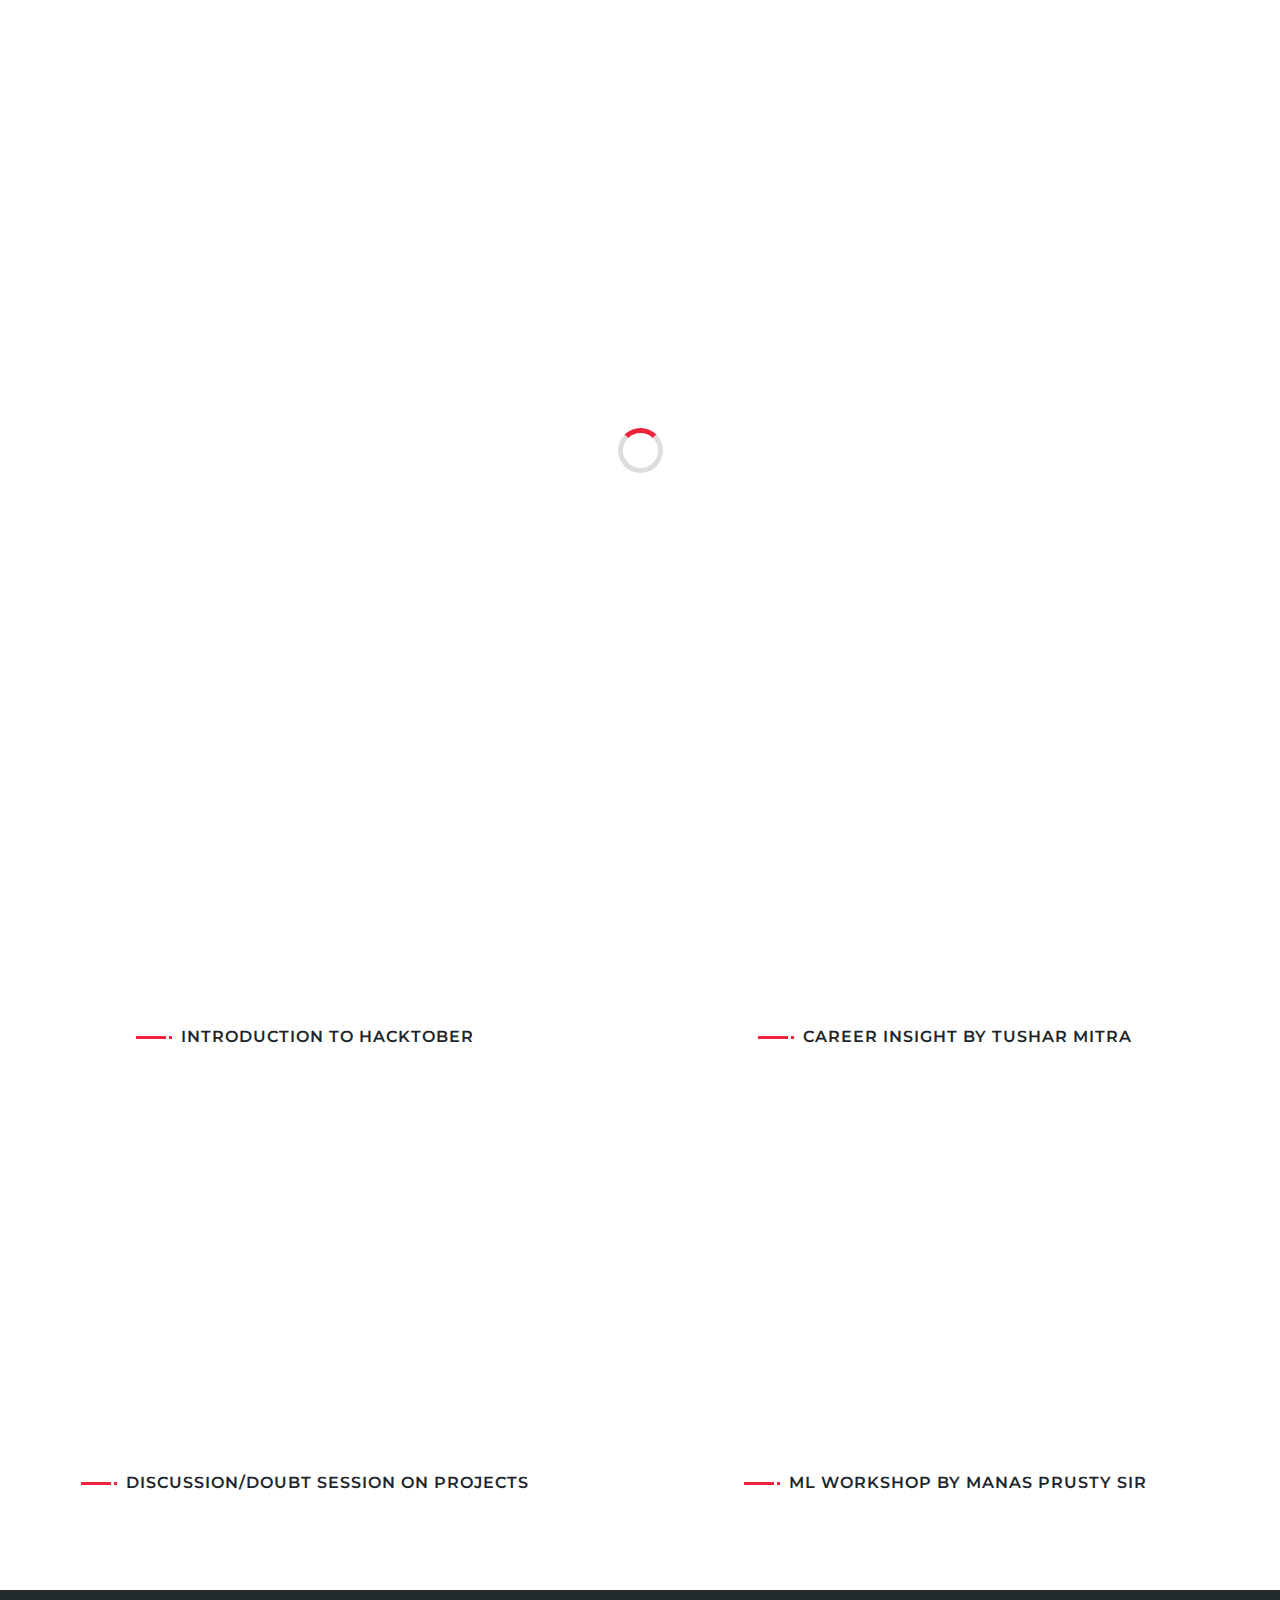
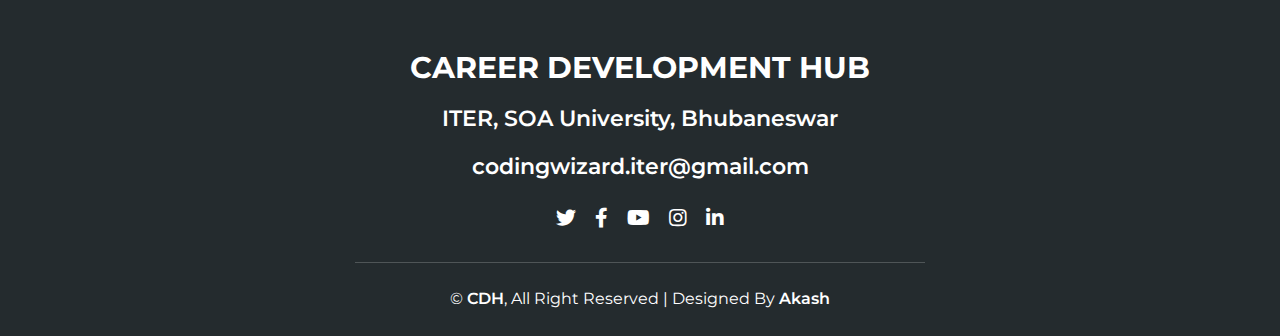
==== eventsCDH.html @ 914285ce "events menu fixed" ====
<!DOCTYPE html>
<html lang="en">
    <head>
        <meta charset="utf-8">
        <title> CWC - Wizards of Coding Mansion </title>
        <meta content="width=device-width, initial-scale=1.0" name="viewport">
        
        <!-- Favicon -->
        <link href="./cwc_logo.png" rel="icon">

        <!-- Google Font -->
        <link href="https://fonts.googleapis.com/css2?family=Montserrat:wght@300;400;500;600;700&display=swap" rel="stylesheet">
        <!-- CSS Libraries -->
        <link href="https://stackpath.bootstrapcdn.com/bootstrap/4.4.1/css/bootstrap.min.css" rel="stylesheet">
        <link href="https://cdnjs.cloudflare.com/ajax/libs/font-awesome/5.10.0/css/all.min.css" rel="stylesheet">
        <link href="lib/animate/animate.min.css" rel="stylesheet">
        <link href="lib/owlcarousel/assets/owl.carousel.min.css" rel="stylesheet">
        <link href="lib/lightbox/css/lightbox.min.css" rel="stylesheet">

        <!-- Template Stylesheet -->
        <link href="css/style.css" rel="stylesheet">
        <style>
            body {
            }
            .navbar {
              display: none;
              color: black;
            }
            a {
              text-decoration: black;
              color: black;
              font-weight: 600;
            }
      
            @media (max-width: 992px) {
              .comp {
                display: none;
              }
              .navbar {
                display: block;
              }
              .navbar .ml-auto .nav-item {
                color: var(--secondary-color);
              }
              .hero {
                z-index: -1;
                /* top: -120px; */
                position: relative;
                width: 100%;
                margin-bottom: 30px;
                padding: 189px 0 0 0;
                overflow: hidden;
                background: linear-gradient(
                    rgb(0, 0, 0, 0.9),
                    rgb(158, 158, 158, 0.6)
                  ),
                  url(../img/navbg.jpg);
                background-position: center;
                background-repeat: no-repeat;
                background-size: cover;
              }
              .navbar .container-fluid {
                border-radius: 0;
                margin-left: -14px;
                background-color: var(--primary-color);
                color: var(--primary-color);
                border-top-right-radius: 0px;
              }
            }
            /* } */
      
            .navbar-light .navbar-nav .nav-link:hover {
              color: red;
            }
      
            /* new desktop navbar */
      
            header {
              display: flex;
              justify-content: space-between;
              /* background-color: aquamarine; */
              align-items: center;
            }
            header .logo {
              display: flex;
              width: 100px;
              padding: 10px;
            }
            nav{
                background-color: #CAD5E2;
            }
            nav ul li {
              display: inline-block;
              align-content: center;
            }
            .club_logo {
              width: 150px;
              margin-left: 10px;
            }
            nav ul li a {
              margin-right: 10px;
              font-size: 18px;
            }
          </style>
    </head>

    <div class="navbar navbar-expand-lg bg-light navbar-light">
        <div class="container-fluid nav-sticky">
          <a href="index.html" class="navbar-brand"
            ><img src="logo.png" alt="" srcset="" />
          </a>
          <button
            type="button"
            class="navbar-toggler"
            data-toggle="collapse"
            data-target="#navbarCollapse"
          >
            <span class="navbar-toggler-icon"></span>
          </button>
  
          <div
            class="collapse navbar-collapse justify-content-between"
            id="navbarCollapse"
          >
            <div class="navbar-nav ml-auto">
              <a href="index.html" class="nav-item nav-link">Home</a>
              <a href="index.html" class="nav-item nav-link">Fields</a>
              <a href="index.html" class="nav-item nav-link">Projects</a>
              <a
                href="https://codingwizarditer.github.io/Project-List/"
                target="_blank"
                class="nav-item nav-link"
                >Project Ideas</a
              >
              <a
                href="https://codingwizarditer.github.io/AGDOC/"
                target="_blank"
                class="nav-item nav-link"
                >AGDOC</a
              >
              <ul class="nav-item nav-link">
                <li style="list-style-type: none" class="dropdown">
                  <a href="javascript:void(0)" class="dropbtn">E-Learn</a>
                  <div class="dropdown-content">
                    <a
                      href="https://www.youtube.com/playlist?list=PLsyeobzWxl7oZ-fxDYkOToURHhMuWD1BK"
                      target="_blank"
                      >Java</a
                    >
                    <a
                      href="https://www.youtube.com/playlist?list=PLBlnK6fEyqRggZZgYpPMUxdY1CYkZtARR"
                      target="_blank"
                      >C</a
                    >
                    <a
                      href="https://www.youtube.com/playlist?list=PLu0W_9lII9agICnT8t4iYVSZ3eykIAOME"
                      target="_blank"
                      >Python</a
                    >
                    <a
                      href="https://www.youtube.com/watch?v=cQepf9fY6cE&list=PLS1QulWo1RIYmaxcEqw5JhK3b-6rgdWO_"
                      target="_blank"
                      >Shell Script</a
                    >
                    <a
                      href="https://www.youtube.com/watch?v=roDz8mMvbIg&list=PLknSwrodgQ72X4sKpzf5vT8kY80HKcUSe"
                      target="_blank"
                      >Android</a
                    >
                    <a
                      href="https://www.youtube.com/watch?v=tMZn54M8tGU&list=PLfP3JxW-T70Hh7j17_NLzjZ8CejSPx40V"
                      target="_blank"
                      >ML</a
                    >
                    <a
                      href="https://www.youtube.com/watch?v=PPLop4L2eGk&list=PLLssT5z_DsK-h9vYZkQkYNWcItqhlRJLN"
                      target="_blank"
                      >Advanced ML</a
                    >
                    <a
                      href="https://www.youtube.com/playlist?list=PLu0W_9lII9agiCUZYRsvtGTXdxkzPyItg"
                      target="_blank"
                      >Web Dev</a
                    >
                    <a href="sites_iframe.html" target="_blank">More..</a>
                  </div>
                </li>
              </ul>
              <ul class="nav-item nav-link">
                <li style="list-style-type: none" class="dropdown">
                  <a href="javascript:void(0)" class="dropbtn">Courses</a>
                  <div class="dropdown-content">
                    <a
                      href="https://cognitiveclass.ai/courses/python-for-data-science"
                      target="_blank"
                      >IBM's Python</a
                    >
                    <a
                      href="https://www.coursera.org/search?query=ml&page=1"
                      target="_blank"
                      >ML Coursera</a
                    >
                    <a
                      href="https://learning.tcsionhub.in/iDH/India/"
                      target="_blank"
                      >TCS ION</a
                    >
                    <a href="https://www.elementsofai.com/" target="_blank"
                      >Elements Of AI</a
                    >
                  </div>
                </li>
              </ul>
              <a href="eventsCDH.html" class="nav-item nav-link" target="_blank"
                >Events</a
              >
              <a href="#review" class="nav-item nav-link">Organisers</a>
              <a href="#contact" class="nav-item nav-link">Contact</a>
              <img src="./img/moon.png" alt="dark" id="icon" />
            </div>
          </div>
        </div>
      </div>
  
      <!-- mobile  -->
      <header class="comp">
        <div class="logo">
          <img class="club_logo" src="logo.png" alt="" srcset="" />
        </div>
        <nav>
          <ul>
            <li><a href="index.html">Home</a></li>
            <li><a href="index.html">Projects</a></li>
            <li><a href="index.html">Project Ideas</a></li>
            <li><a href="https://codingwizarditer.github.io/AGDOC/">AGDOC</a></li>
            <li><a href="#">Courses</a></li>
            <li><a href="#">Events</a></li>
            <li><a href="index.html">Organisers</a></li>
            <li><a href="index.html">Contact us</a></li>
          </ul>
        </nav>
      </header>
      <!-- Nav Bar End -->
    <!-- <div class="footer wow fadeIn" style="margin-top: -10px; border-radius:0px; height:100px; border-bottom-left-radius:20px; border-bottom-right-radius:20px;" data-wow-delay="0.3s">
        <div class="container-fluid">
            
        </div>
    </div> -->

    <div class="service" id="service">
        <div class="container">
            <div class="section-header text-center wow zoomIn" data-wow-delay="0.1s">
                <p>Events Organised By CWC</p>
            </div>
        </div>
    </div>     
    <div class="about wow fadeInUp" data-wow-delay="0.1s" id="about">
        <div class="container-fluid">
            <div class="row align-items-center">
                <div class="col-lg-6">
                    <div class="about-img">
                        <iframe width="560" height="315" src="https://www.youtube.com/embed/RZUyryr_H2A" title="YouTube video player" frameborder="0" allow="accelerometer; autoplay; clipboard-write; encrypted-media; gyroscope; picture-in-picture" allowfullscreen></iframe>
                        <div class="section-header text-center wow zoomIn" data-wow-delay="0.1s">
                            <p>Career Insight By Shubham Sonal</p>
                        </div>
                    </div>
                </div>
                <div class="col-lg-6">
                    <div class="about-img">
                        <iframe width="560" height="315" src="https://www.youtube.com/embed/Fd5gNON55kA" title="YouTube video player" frameborder="0" allow="accelerometer; autoplay; clipboard-write; encrypted-media; gyroscope; picture-in-picture" allowfullscreen></iframe>
                        <div class="section-header text-center wow zoomIn" data-wow-delay="0.1s">
                            <p>GearUp Project Presentation</p>
                        </div>
                    </div>
                </div>
                <div class="col-lg-6">
                    <div class="about-img">
                        <iframe width="560" height="315" src="https://www.youtube.com/embed/ZUBI4quq394" title="YouTube video player" frameborder="0" allow="accelerometer; autoplay; clipboard-write; encrypted-media; gyroscope; picture-in-picture" allowfullscreen></iframe>
                        <div class="section-header text-center wow zoomIn" data-wow-delay="0.1s">
                            <p>Introduction To Hacktober</p>
                        </div>
                    </div>
                </div>
                <div class="col-lg-6">
                    <div class="about-img">
                        <iframe width="560" height="315" src="https://www.youtube.com/embed/yVvOgzMtv7c" title="YouTube video player" frameborder="0" allow="accelerometer; autoplay; clipboard-write; encrypted-media; gyroscope; picture-in-picture" allowfullscreen></iframe>
                        <div class="section-header text-center wow zoomIn" data-wow-delay="0.1s">
                            <p>Career Insight By Tushar Mitra</p>
                        </div>
                    </div>
                </div>
                <div class="col-lg-6">
                    <div class="about-img">
                        <iframe width="560" height="315" src="https://www.youtube.com/embed/eDo8ruGYMng" title="YouTube video player" frameborder="0" allow="accelerometer; autoplay; clipboard-write; encrypted-media; gyroscope; picture-in-picture" allowfullscreen></iframe>
                        <div class="section-header text-center wow zoomIn" data-wow-delay="0.1s">
                            <p>Discussion/Doubt Session on Projects </p>
                        </div>
                    </div>
                </div>
                <div class="col-lg-6">
                    <div class="about-img">
                        <iframe width="560" height="315" src="https://www.youtube.com/embed/lGr_77ZqXks" title="YouTube video player" frameborder="0" allow="accelerometer; autoplay; clipboard-write; encrypted-media; gyroscope; picture-in-picture" allowfullscreen></iframe>
                        <div class="section-header text-center wow zoomIn" data-wow-delay="0.1s">
                            <p>ML WorkShop By Manas Prusty Sir</p>
                        </div>
                    </div>
                </div>
            </div>
        </div>
    </div>   
        
    <!-- Footer Start -->
    <div class="footer wow fadeIn" data-wow-delay="0.3s">
        <div class="container-fluid">
            <div class="container">
                <div class="footer-info">
                    <h2>CAREER DEVELOPMENT HUB</h2>
                    <h3>ITER, SOA University, Bhubaneswar</h3>
                    <div class="footer-menu">
                        <p>codingwizard.iter@gmail.com</p>
                    </div>
                    <div class="footer-social">
                        <a href="https://twitter.com/Coding_Wizard_" target="_blank"><i class="fab fa-twitter"></i></a>
                        <a href="https://www.facebook.com/Coding-Wizard-108139571018885" target="_blank"><i class="fab fa-facebook-f"></i></a>
                        <a href="https://www.youtube.com/channel/UCslmh8ws0zQPhMly4Itx_AQ" target="_blank"><i class="fab fa-youtube"></i></a>
                        <a href="https://www.instagram.com/iter.coding.wizards/" target="_blank"><i class="fab fa-instagram"></i></a>
                        <a href="https://www.linkedin.com/company/76318600/admin/" target="_blank"><i class="fab fa-linkedin-in"></i></a>
                    </div>
                </div>
            </div>
            <div class="container copyright">
                <p>&copy; <a href="#">CDH</a>, All Right Reserved | Designed By <a href="https://akashrajput25.github.io/akash_1">Akash</a></p>
            </div>
        </div>
    </div>
    <!-- Footer End -->
    
    
    <!-- Back to top button -->
    <a href="#" class="btn back-to-top"><i class="fa fa-chevron-up"></i></a>
    
    
    <!-- Pre Loader -->
    <div id="loader" class="show">
        <div class="loader"></div>
    </div>

    
    <!-- JavaScript Libraries -->
    <script src="https://code.jquery.com/jquery-3.4.1.min.js"></script>
    <script src="https://stackpath.bootstrapcdn.com/bootstrap/4.4.1/js/bootstrap.bundle.min.js"></script>
    <script src="lib/easing/easing.min.js"></script>
    <script src="lib/wow/wow.min.js"></script>
    <script src="lib/waypoints/waypoints.min.js"></script>
    <script src="lib/typed/typed.min.js"></script>
    <script src="lib/owlcarousel/owl.carousel.min.js"></script>
    <script src="lib/isotope/isotope.pkgd.min.js"></script>
    <script src="lib/lightbox/js/lightbox.min.js"></script>
    
    <!-- Contact Javascript File -->
    <script src="mail/jqBootstrapValidation.min.js"></script>
    <script src="mail/contact.js"></script>

    <!-- Template Javascript -->
    <script src="js/main.js"></script>
</body>
</html>
---- css/style.css ----
/*******************************/
/********* General CSS *********/
/*******************************/
:root {
  --primary-color: #cad5e2;
  --secondary-color: rgb(73, 73, 73);
}

.dark-theme {
  --primary-color: rgb(56, 56, 56);
  --secondary-color: rgb(226, 226, 224);
  transition: 0.8s;
}

body {
  /* backgr ound: var(--primary-color) url(../img/pattern.png) repeat; */
  font-family: "Montserrat", sans-serif;
}

::-webkit-scrollbar {
  width: 20px;
}

::-webkit-scrollbar-track {
  background-color: transparent;
}

::-webkit-scrollbar-thumb {
  background-color: #d6dee1;
  border-radius: 20px;
  border: 6px solid transparent;
  background-clip: content-box;
}

::-webkit-scrollbar-thumb:hover {
  background-color: #a8bbbf;
}
h1,
h2,
h3,
h5,
h6 {
  color: var(--secondary-color);
}

a {
  color: var(--primary-color);
  transition: 0.3s;
}

a:hover,
a:active,
a:focus {
  color: #5a20cb;
  outline: none;
  text-decoration: none;
}

.btn:focus,
.form-control:focus {
  box-shadow: none;
}

.container-fluid {
  max-width: 1366px;
}
.navbar .container-fluid {
  background-color: #555;
  border-radius: 80px;
  border-top-right-radius: 80px;
}

.container-fluid img {
  border-radius: 50px;
}

.btn {
  padding: 12px 25px;
  font-size: 14px;
  font-weight: 600;
  letter-spacing: 1px;
  color: #f1f1f1;
  background: #5a20cb;
  border: 2px solid transparent;
  border-radius: 0;
  box-shadow: inset 0 0 0 50px #5a20cb;
  transition: ease-out 0.3s;
  -webkit-transition: ease-out 0.3s;
  -moz-transition: ease-out 0.3s;
}

.btn:hover {
  color: #ef233c;
  background: transparent;
  box-shadow: inset 0 0 0 0 #ef233c;
  border-color: #ef233c;
}

#loader {
  position: fixed;
  top: 0;
  right: 0;
  bottom: 0;
  left: 0;
  display: flex;
  align-items: center;
  justify-content: center;
  background: #ffffff;
  opacity: 0;
  visibility: hidden;
  -webkit-transition: opacity 0.3s ease-out, visibility 0s linear 0.3s;
  -o-transition: opacity 0.3s ease-out, visibility 0s linear 0.3s;
  transition: opacity 0.3s ease-out, visibility 0s linear 0.3s;
  z-index: 999;
}

#loader.show {
  -webkit-transition: opacity 0.6s ease-out, visibility 0s linear 0s;
  -o-transition: opacity 0.6s ease-out, visibility 0s linear 0s;
  transition: opacity 0.6s ease-out, visibility 0s linear 0s;
  visibility: visible;
  opacity: 1;
}

#loader .loader {
  position: relative;
  width: 45px;
  height: 45px;
  border: 5px solid #dddddd;
  border-top: 5px solid #ef233c;
  border-radius: 50%;
  -webkit-animation: spin 2s linear infinite;
  animation: spin 2s linear infinite;
}

@-webkit-keyframes spin {
  0% {
    -webkit-transform: rotate(0deg);
  }
  100% {
    -webkit-transform: rotate(360deg);
  }
}

@keyframes spin {
  0% {
    transform: rotate(0deg);
  }
  100% {
    transform: rotate(360deg);
  }
}

.back-to-top {
  position: fixed;
  display: none;
  width: 44px;
  height: 44px;
  padding: 8px 0;
  text-align: center;
  line-height: 1;
  font-size: 22px;
  right: 15px;
  bottom: 15px;
  z-index: 9;
}

.back-to-top i {
  color: #ffffff;
}

.back-to-top:hover i {
  color: #414141;
}

.gearup iframe {
  width: 100%;
  height: 300px;
}

/**********************************/
/*********** Nav Bar CSS **********/
/**********************************/
.navbar {
  position: relative;
  transition: 0.5s;
  z-index: 999;
}

#icon {
  width: 30px;
  height: 30px;
  margin-top: 10px;
  margin-left: 10px;
  cursor: pointer;
  background: var(--secondary-color);
}

.navbar-nav ul {
  list-style-type: none;
  margin: 0;
  padding: 0;
}

.navbar-nav li {
  position: relative;
  text-shadow: none;
}

.navbar-nav li a,
.navbar-nav .dropbtn {
  color: rgb(255, 254, 254);
  text-align: center;
  padding: 10px 16px;
  text-decoration: none;
}

.navbar-nav li a:hover {
  color: rgb(0, 110, 255);
}

.navbar-nav li.dropdown {
  display: inline-block;
  border-radius: 10px;
}

.navbar-nav .dropdown-content {
  display: none;
  position: absolute;
  background-color: #969696;
  min-width: 20px;
  border-radius: 10px;
  box-shadow: 0px 8px 16px 0px rgba(0, 0, 0, 0.2);
  z-index: 1;
}

.navbar-nav .dropdown-content a {
  color: black;
  padding: 12px 16px;
  text-decoration: none;
  display: block;
  text-align: left;
}

.navbar-nav .dropdown-content a:hover {
  color: #f1f1f1;
  border-radius: 10px;
}

.navbar-nav .dropdown:hover .dropdown-content {
  display: block;
}

.navbar .nav-sticky {
  position: fixed;
  top: 0;
  width: 100%;
  box-shadow: 0 2px 5px rgba(0, 0, 0, 0.3);
}

.navbar .navbar-brand {
  margin: 0;
  font-size: 45px;
  line-height: 0px;
  font-weight: 700;
  letter-spacing: 2px;
  transition: 0.5s;
}

.navbar .navbar-brand img {
  max-width: 100%;
  max-height: 80px;
}

.navbar .dropdown-menu {
  margin-top: 0;
  border: 0;
  border-radius: 0;
  background: #000000;
}

@media (max-width: 992px) {
  .navbar {
    background: transparent !important;
    color: var(--secondary-color);
  }
  .navbar a,
  .navbar li {
    text-shadow: 1px 1px rgb(255, 253, 253);
  }
  .navbar .container-fluid {
    border-radius: 10px;
    margin-left: -15px;
    background-color: var(--primary-color);
    color: var(--primary-color);
    border-top-right-radius: 0px;
  }

  .navbar .container-fluid img {
    width: 60px;
  }

  .navbar-nav li a,
  .navbar-nav .dropbtn {
    color: var(--secondary-color);
    text-decoration: none;
    margin-left: -10px;
    line-height: 30px;
  }
  iframe {
    height: 160px;
    width: 260px;
    margin-left: 15%;
  }
}
@media (min-width: 992px) {
  .navbar {
    position: absolute;
    background: transparent !important;
    width: 100%;
    padding: 10px 60px;
    border-bottom: 1px dashed rgba(256, 256, 256, 0.2);
    z-index: 9;
  }

  .navbar.nav-sticky {
    padding: 10px 60px;
    background: #000000 !important;
  }

  .navbar .navbar-brand {
    color: #ffffff;
  }

  .navbar.nav-sticky .navbar-brand {
    color: #086bff;
  }

  .navbar-light .navbar-nav .nav-link,
  .navbar-light .navbar-nav .nav-link:focus {
    padding: 10px 10px 8px 10px;
    color: #ffffff;
    font-size: 22px;
    font-weight: 800;
  }

  .navbar-light.nav-sticky .navbar-nav .nav-link,
  .navbar-light.nav-sticky .navbar-nav .nav-link:focus {
    color: #959596;
  }

  .navbar-light .navbar-nav .nav-link:hover,
  .navbar-light .navbar-nav .nav-link.active {
    color: #03cce6;
    text-shadow: #000000 2px 2px 2px;
  }

  .navbar-light.nav-sticky .navbar-nav .nav-link:hover,
  .navbar-light.nav-sticky .navbar-nav .nav-link.active {
    color: #ef233c;
  }
}

@media (max-width: 991.98px) {
  .navbar {
    padding: 15px;
  }

  .navbar-toggler {
    padding: 5px 5px;
    margin-right: 5px;
    background: gray;
  }

  .navbar .navbar-brand {
    color: #ef233c;
  }

  .navbar .navbar-nav {
    margin-top: 15px;
  }

  .navbar a.nav-link {
    padding: 5px;
  }

  .navbar .dropdown-menu {
    box-shadow: none;
  }
}

/*******************************/
/********** Hero CSS ***********/
/*******************************/
.hero {
  z-index: -1;
  top: -120px;
  position: relative;
  width: 100%;
  margin-bottom: 45px;
  padding: 189px 0 0 0;
  overflow: hidden;
  /* background: linear-gradient(rgb(0, 0, 0, 0.9), rgb(158, 158, 158, 0.6)), */
    /* url(../img/navbg.jpg); */
  background-position: center;
  background-repeat: no-repeat;
  background-size: cover;
}
.hero .container-fluid {
  padding: 0;
}

.hero .hero-image {
  position: relative;
  text-align: right;
  padding-right: 75px;
}

.hero .hero-image img {
  max-width: 80%;
  max-height: 80%;
}

.hero .hero-content {
  position: relative;
  padding: 10px 0px;
  display: flex;
  align-items: flex-start;
  justify-content: center;
  flex-direction: column;
}

.hero .hero-text h1 {
  /* color: #ffffff; */
  font-size: 45px;
  font-weight: 800;
  letter-spacing: 3px;
  margin-bottom: 15px;
}

.hero .hero-text h2 {
  display: inline-block;
  margin: 0;
  height: 35px;
  /* color: rgb(248, 245, 245); */
  font-size: 40px;
  font-weight: 600;
}

.hero .hero-text .typed-text {
  display: none;
}

.hero .hero-text .typed-cursor {
  font-size: 35px;
  font-weight: 300;
  color: #ffffff;
}

@media (max-width: 991.98px) {
  .hero {
    padding-top: 60px;
  }

  .hero .hero-content {
    padding: 0 15px;
  }

  .hero .hero-text p {
    font-size: 20px;
  }

  .hero .hero-text h1 {
    font-size: 45px;
  }

  .hero .hero-text h2 {
    font-size: 25px;
    height: 25px;
  }

  .hero .hero-btn .btn {
    padding: 12px 30px;
    letter-spacing: 1px;
  }
}

@media (max-width: 767.98px) {
  .hero {
    padding-top: 60px;
    padding-bottom: 60px;
  }

  .hero,
  .hero .hero-text,
  .hero .hero-btn {
    width: 100%;
    text-align: center;
  }

  .hero .hero-text p {
    font-size: 18px;
  }

  .hero .hero-text h1 {
    font-size: 35px;
  }

  .hero .hero-text h2 {
    font-size: 22px;
    height: 22px;
  }

  .hero .hero-btn .btn {
    padding: 10px 15px;
    letter-spacing: 1px;
  }
}

@media (max-width: 575.98px) {
  .hero .hero-text p {
    font-size: 16px;
  }

  .hero .hero-text h1 {
    font-size: 30px;
  }

  .hero .hero-text h2 {
    font-size: 18px;
    height: 18px;
  }

  .hero .hero-btn .btn {
    padding: 8px 10px;
    letter-spacing: 0;
  }
}

/*******************************/
/******* Section Header ********/
/*******************************/
.section-header {
  position: relative;
  padding-top: 30px;
  margin-bottom: 45px;
}

.section-header p {
  display: inline-block;
  margin: 0 30px;
  margin-bottom: 10px;
  padding-left: 15px;
  position: relative;
  font-size: 16px;
  font-weight: 600;
  letter-spacing: 1px;
  text-transform: uppercase;
  background: #ffffff;
}

.section-header p::before {
  position: absolute;
  content: "";
  height: 3px;
  top: 11px;
  right: 0;
  left: -30px;
  background: #ef233c;
  z-index: -1;
}

.section-header p::after {
  position: absolute;
  content: "";
  width: 3px;
  height: 3px;
  top: 11px;
  left: 3px;
  background: #ef233c;
  z-index: 1;
}

.section-header h2 {
  margin: 0;
  position: relative;
  font-size: 45px;
  font-weight: 700;
}

@media (max-width: 767.98px) {
  .section-header h2 {
    font-size: 30px;
  }
}

/*******************************/
/********** About CSS **********/
/*******************************/
.about {
  padding-top: 40px;
  position: relative;
  width: 100%;
  margin: -45px 0 45px 0;
}

.about a {
    border-radius: 3px;
}

.about .col-lg-6 {
  padding: 0;
}

.about .section-header {
  margin-bottom: 30px;
}

.about .about-img {
  padding: 10px;
  padding-top: 20px;
  position: relative;
  height: 100%;
}

.about .about-img img {
  position: relative;
  width: 100%;
  height: 100%;
  object-fit: cover;
}

.about .about-content {
  padding: 0 60px;
}

.about .about-text p {
  font-size: 18px;
  font-family: "Segoe UI", Tahoma, Geneva, Verdana, sans-serif;
  font-weight: 800px;
}

.about .skills {
  margin-bottom: 30px;
}

.about .skill-name {
  margin-top: 15px;
}

.about .skill-name p {
  display: inline-block;
  margin-bottom: 5px;
  font-size: 16px;
  font-weight: 400;
}

.about .skill-name p:last-child {
  float: right;
}

.about .progress {
  height: 10px;
  border-radius: 10px;
  background: #dddddd;
}

.about .progress .progress-bar {
  width: 0px;
  background: #ef233c;
  border-radius: 10px;
  transition: 2s;
}
.about .about-text p {
  color: var(--secondary-color);
  font-weight: 600;
}
.about .about-text a.btn {
  margin-top: 15px;
}

@media (max-width: 991.98px) {
  .about .about-content {
    padding: 45px 15px 0 15px;
  }
}

/*******************************/
/******* Experience CSS ********/
/*******************************/
.experience {
  position: relative;
  padding: 45px 0 15px 0;
  color: #080406;
}

.timeline h2 a {
  color: #000000;
}
.timeline h2 :hover {
  color: red;
}

.experience .timeline {
  position: relative;
  width: 100%;
}

.experience .timeline .timeline-text {
  border-radius: 20px;
}

.experience .timeline .timeline-text:hover {
  transform: scale(1.1);
  transition: 0.5s;
  font-size: 22px;
}

.experience .timeline::after {
  content: "";
  position: absolute;
  width: 2px;
  background: #ef233c;
  top: 0;
  bottom: 0;
  left: 50%;
  margin-left: -1px;
}

.experience .timeline .timeline-item {
  position: relative;
  background: inherit;
  width: 50%;
  margin-bottom: 30px;
}

.experience .timeline .timeline-item.left {
  left: 0;
  padding-right: 30px;
}

.experience .timeline .timeline-item.right {
  left: 50%;
  padding-left: 30px;
}

.experience .timeline .timeline-item::after {
  content: "";
  position: absolute;
  width: 16px;
  height: 16px;
  top: 48px;
  right: -8px;
  background: #ffffff;
  border: 2px solid #ef233c;
  border-radius: 16px;
  z-index: 1;
}

.experience .timeline .timeline-item.right::after {
  left: -8px;
}

.experience .timeline .timeline-item::before {
  content: "";
  position: absolute;
  width: 0;
  height: 0;
  top: 46px;
  right: 10px;
  z-index: 1;
  border: 10px solid;
  border-color: transparent transparent transparent #dddddd;
}

.experience .timeline .timeline-item.right::before {
  left: 10px;
  border-color: transparent #dddddd transparent transparent;
}

.experience .timeline .timeline-date {
  position: absolute;
  width: 100%;
  top: 44px;
  font-size: 16px;
  font-weight: 600;
  color: #ef233c;
  text-transform: uppercase;
  letter-spacing: 1px;
  z-index: 1;
}

.experience .timeline .timeline-item.left .timeline-date {
  text-align: left;
  left: calc(100% + 55px);
}

.experience .timeline .timeline-item.right .timeline-date {
  text-align: right;
  right: calc(100% + 55px);
}

.experience .timeline .timeline-text {
  padding: 30px;
  background: #ffffff;
  position: relative;
  border-right: 5px solid #dddddd;
  box-shadow: 0 0 60px rgba(0, 0, 0, 0.08);
}

.experience .timeline .timeline-item.right .timeline-text {
  border-right: none;
  border-left: 5px solid #dddddd;
}

.experience .timeline .timeline-text h2 {
  margin: 0 0 5px 0;
  font-size: 22px;
  font-weight: 600;
}

.experience .timeline .timeline-text h4 {
  margin: 0 0 10px 0;
  font-size: 16px;
  font-style: italic;
  font-weight: 400;
}

.experience .timeline .timeline-text p {
  margin: 0;
  font-size: 16px;
}

@media (max-width: 767.98px) {
  .experience .timeline::after {
    left: 8px;
  }

  .experience .timeline .timeline-item {
    width: 100%;
    padding-left: 38px;
  }

  .experience .timeline .timeline-item.left {
    padding-right: 0;
  }

  .experience .timeline .timeline-item.right {
    left: 0%;
    padding-left: 38px;
  }

  .experience .timeline .timeline-item.left::after,
  .experience .timeline .timeline-item.right::after {
    left: 0;
  }

  .experience .timeline .timeline-item.left::before,
  .experience .timeline .timeline-item.right::before {
    left: 18px;
    border-color: transparent #dddddd transparent transparent;
  }

  .experience .timeline .timeline-item.left .timeline-date,
  .experience .timeline .timeline-item.right .timeline-date {
    position: relative;
    top: 0;
    right: auto;
    left: 0;
    text-align: left;
    margin-bottom: 10px;
  }

  .experience .timeline .timeline-item.left .timeline-text,
  .experience .timeline .timeline-item.right .timeline-text {
    border-right: none;
    border-left: 5px solid #dddddd;
  }
}

/*******************************/
/********* Service CSS *********/
/*******************************/
.service {
  position: relative;
  width: 100%;
  padding: 45px 0 15px 0;
}

.service .service-item {
  position: relative;
  margin-bottom: 30px;
  display: flex;
  align-items: center;
  /* box-shadow: inset 0 0 0 0 transparent; */
  /* transition: ease-in -3.5s; */
  transition: ease-in;
}
.service .service-item:hover {
  box-shadow: inset 800px 0 0 0 #5A20CB;
  /* border-top-left-radius: 30px; */
  border-radius: 26px;
 color:  var(--primary-color);
  /* border-bottom-right-radius: 30px; */
}

.service .service-icon {
  position: relative;
  width: 150px;
  /* border-top-left-radius: 30px; */
  border-radius: 26px;
  min-height: 150px;
  display: flex;
  align-items: center;
  justify-content: center;
  /* border: 1px solid #ef233c; */
  background: #ffffff;
}

.service .service-icon i {
  position: relative;
  font-size: 60px;
  /* color: #ef233c; */
  transition: 0.3s;
}

.service .service-item:hover i {
  font-size: 75px;
}

.service .service-text {
  position: relative;
  color: var(--secondary-color);
  width: calc(100% - 120px);
  padding: 0 30px;
  font-weight: 700;
}

.service .service-text h3 {
  margin-bottom: 10px;
  font-size: 20px;
  color: rgb(76, 67, 67);
  text-shadow: 1.5px 1.5px 1.5px rgb(20, 20, 20);
  font-weight: 600;
  transition: 1s;
}

.service .service-text p {
  margin: 0;
  font-size: 16px;
  transition: 1s;
}

.service .service-item:hover .service-text h3,
.service .service-item:hover .service-text p {
  color:whitesmoke
}

@media (max-width: 575.98px) {
  .service .service-text h3 {
    font-size: 16px;
    margin-bottom: 5px;
  }

  .service .service-text p {
    font-size: 14px;
  }
}

/*******************************/
/******** Portfolio CSS ********/
/*******************************/
.portfolio {
  position: relative;
  padding: 45px 0 15px 0;
}

.portfolio #portfolio-filter {
  padding: 0;
  margin: -15px 0 25px 0;
  list-style: none;
  font-size: 0;
  text-align: center;
}

.portfolio #portfolio-filter li {
  cursor: pointer;
  display: inline-block;
  margin: 5px;
  padding: 6px 12px;
  font-size: 14px;
  font-weight: 600;
  color: #d42d2d;
  background: #ef233c;
  border: 2px solid transparent;
  border-radius: 0;
  box-shadow: inset 0 0 0 50px #ef233c;
  transition: ease-out 0.3s;
  -webkit-transition: ease-out 0.3s;
  -moz-transition: ease-out 0.3s;
}

.portfolio #portfolio-filter li:hover,
.portfolio #portfolio-filter li.filter-active {
  color: var(--secondary-color);
  background: transparent;
  box-shadow: inset 0 0 0 0 #ef233c;
  border-color: #ef233c;
}

.portfolio #portfolio-filter li:hover {
  background: #eb0101;
}

.portfolio .portfolio-item {
  position: relative;
}

.portfolio .portfolio-wrap {
  position: relative;
  width: 100%;
}

.portfolio .portfolio-img {
  position: relative;
  overflow: hidden;
  border-radius: 30px;
}

.portfolio .portfolio-img img {
  position: relative;
  width: 90%;
  height: 90%;
  object-fit: cover;
  transform: scale(1.1);
  transition: 0.5s;
}

.portfolio .portfolio-item:hover {
  transform: scale(1.1);
  transition: 0.9s;
}

.portfolio .portfolio-text {
  position: relative;
  height: 60px;
  border-radius: 20px;
  width: calc(100% - 30px);
  margin: -30px 15px 30px 15px;
  display: flex;
  align-items: center;
  background: var(--primary-color);
  box-shadow: 0 0 15px rgba(0, 0, 0, 0.12);
}

.portfolio .portfolio-text h3 {
  width: calc(100% - 70px);
  font-size: 18px;
  font-weight: 600;
  margin: 0 0 0 15px;
  white-space: nowrap;
  overflow: hidden;
}

.portfolio .portfolio-text a.btn {
  width: 40px;
  height: 40px;
  border-radius: 20px;
  box-shadow: 1px 2px 1px 1px rgb(80, 79, 79);
  padding: 0 0 2px 1px;
  display: flex;
  align-items: center;
  justify-content: center;
  font-size: 45px;
  font-weight: 100;
}

.portfolio .portfolio-item:hover a.btn {
  color: #ef233c;
  background: transparent;
  box-shadow: inset 0 0 0 0 #ef233c;
  border-color: #ef233c;
}

@media (max-width: 575.98px) {
  .team .team-text {
    padding: 0 15px;
  }

  .team .team-text h2 {
    font-size: 16px;
    margin-bottom: 0;
  }

  .team .team-text h4 {
    margin-bottom: 5px;
  }

  .team .team-text p {
    font-size: 14px;
    line-height: 18px;
    margin-bottom: 10px;
  }
}

/*******************************/
/******* Testimonial CSS *******/
/*******************************/
.testimonial {
  position: relative;
  margin: 45px 0;
  padding: 90px 0;
  /* border-radius: 20px; */
  background: #242b2e;
}

.testimonial .container {
  max-width: 900px;
}

.testimonial .testimonial-icon {
  margin-bottom: 45px;
  text-align: center;
}

.testimonial .testimonial-icon i {
  font-size: 60px;
  color: rgba(256, 256, 256, 0.5);
}
.testimonial-icon h2 {
  color: #1e1f20;
}

.testimonial .testimonial-item {
  position: relative;
  margin: 0 15px;
  text-align: center;
}

.testimonial .testimonial-img {
  position: relative;
  margin-bottom: 15px;
  z-index: 1;
}

.testimonial .testimonial-item img {
  margin: 0 auto;
  width: 120px;
  padding: 10px;
  border: 3px solid #ffffff;
  border-radius: 100px;
}

.testimonial .testimonial-text {
  position: relative;
  margin-top: -70px;
  padding: 65px 35px 30px 35px;
  text-align: center;
  background: #868686;
  border-radius: 500px;
}

.testimonial .testimonial-item p {
  font-size: 18px;
  font-style: italic;
}

.testimonial .testimonial-text h3 {
  color: rgb(233, 231, 231);
  text-shadow: 2px 2px rgb(0, 0, 0);
  font-size: 18px;
  font-weight: 600;
  margin-bottom: 10px;
}

.testimonial .testimonial-text h4 {
  color: #b60c0c;
  font-weight: 800;
  text-shadow: 0.5px 0.5px 1px #fcfbfb;
  font-size: 14px;
  margin-bottom: 0;
}

.testimonial .owl-dots {
  margin-top: 15px;
  text-align: center;
}

.testimonial .owl-dot {
  display: inline-block;
  margin: 0 5px;
  width: 12px;
  height: 12px;
  border-radius: 50%;
  background: rgba(256, 256, 256, 0.5);
}

.testimonial .owl-dot.active {
  background: #ffffff;
}

/*******************************/
/********* E-Learning *********/
/*******************************/

.E-Learning {
  margin-left: 30%;
  font-size: 30px;
  font-weight: 600;
  list-style: none;
}

.E-Learning .topic {
  font-weight: 900;
  color: rgb(205, 86, 50);
}

.E-Learning a {
  color: rgb(75, 71, 70);
}

.E-Learning a:hover {
  color: rgb(214, 6, 6);
}

@media (max-width: 767.98px) {
  .E-Learning {
    margin-left: 10%;
    font-size: 20px;
  }
}

/*******************************/
/********* Contact CSS *********/
/*******************************/
.contact {
  position: relative;
  width: 100%;
  border-radius: 20px;
  margin: 45px 0;
  background: #242b2e;
}

/* .contact .container-fluid {
    background: url(../img/soa_logo.png) left center no-repeat;
    
} */
.contact .contact-form {
  position: relative;
  border-radius: 20px;
  padding: 90px 0 90px 45px;
  background: #555;
}

.contact .contact-form input {
  color: #ffffff;
  padding: 15px 0;
  background: none;
  border-radius: 0;
  border: none;
  border-bottom: 1px solid rgba(256, 256, 256, 0.5);
}

.contact .contact-form textarea {
  color: #ffffff;
  height: 90px;
  padding: 15px 0;
  background: none;
  border-radius: 0;
  border: none;
  border-bottom: 1px solid rgba(256, 256, 256, 0.5);
}

.contact .contact-form .form-control::placeholder {
  color: #ffffff;
  opacity: 1;
}

.contact .contact-form .form-control:-ms-input-placeholder,
.contact .contact-form .form-control::-ms-input-placeholder {
  color: #ffffff;
}

.contact .contact-form .btn {
  margin-top: 35px;
  border-radius: 20px;
  color: #ef233c;
  background: #ffffff;
  box-shadow: inset 0 0 0 50px #ffffff;
}

.contact .contact-form .btn:hover {
  color: #ffffff;
  background: transparent;
  box-shadow: inset 0 0 0 0 #ffffff;
  border-color: #ffffff;
}

.contact .help-block ul {
  margin: 0;
  padding: 0;
  list-style-type: none;
  font-size: 14px;
  font-style: italic;
  color: #ffffff;
}

@media (max-width: 767.98px) {
  .contact .container-fluid {
    background: none;
  }

  .contact .contact-form {
    padding: 90px 0;
  }
}

/*******************************/
/********* Footer CSS **********/
/*******************************/
.footer {
  position: relative;
  /* border-top-right-radius: 20px;
  border-top-left-radius: 20px; */
  margin-top: 45px;
  background: #242b2e;
}

.footer .container-fluid {
  padding: 60px 0 0 0;
}

.footer .footer-info {
  position: relative;
  width: 100%;
  text-align: center;
}

.footer .footer-info h2 {
  margin-bottom: 20px;
  font-size: 30px;
  font-weight: 700;
  color: #ffffff;
}

.footer .footer-info h3 {
  margin-bottom: 25px;
  font-size: 22px;
  font-weight: 600;
  color: #ffffff;
}

.footer .footer-menu {
  width: 100%;
  display: flex;
  justify-content: center;
}

.footer .footer-menu p {
  color: #ffffff;
  font-size: 22px;
  font-weight: 600;
  line-height: 20px;
  padding: 0 15px;
  border-right: 1px solid #ffffff;
}

.footer .footer-menu p:last-child {
  border: none;
}

.footer .footer-social {
  position: relative;
  margin-top: 15px;
}

.footer .footer-social a {
  display: inline-block;
}

.footer .footer-social a i {
  margin-right: 15px;
  font-size: 20px;
  color: #ffffff;
  transition: 0.3s;
}

.footer .footer-social a:last-child i {
  margin: 0;
}

.footer .footer-social a:hover i {
  color: #979494;
}

.footer .copyright {
  position: relative;
  text-align: center;
  margin-top: 30px;
  padding-top: 25px;
  padding-bottom: 25px;
}

.footer .copyright::before {
  position: absolute;
  content: "";
  width: 50%;
  height: 1px;
  top: 0;
  left: 25%;
  background: rgba(256, 256, 256, 0.2);
}

.footer .copyright p {
  margin: 0;
  color: #ffffff;
}

.footer .copyright .col-md-6:last-child p {
  text-align: right;
}

.footer .copyright p a {
  color: #ffffff;
  font-weight: 600;
}

.footer .copyright p a:hover {
  color: #414141;
}

@media (max-width: 575.98px) {
  .footer .footer-info h2 {
    margin-bottom: 20px;
    font-size: 20px;
    font-weight: 600;
  }

  .footer .footer-info h3 {
    margin-bottom: 20px;
    font-size: 16px;
  }

  .footer .footer-menu p {
    font-size: 16px;
    line-height: 16px;
    padding: 0 5px;
  }
}
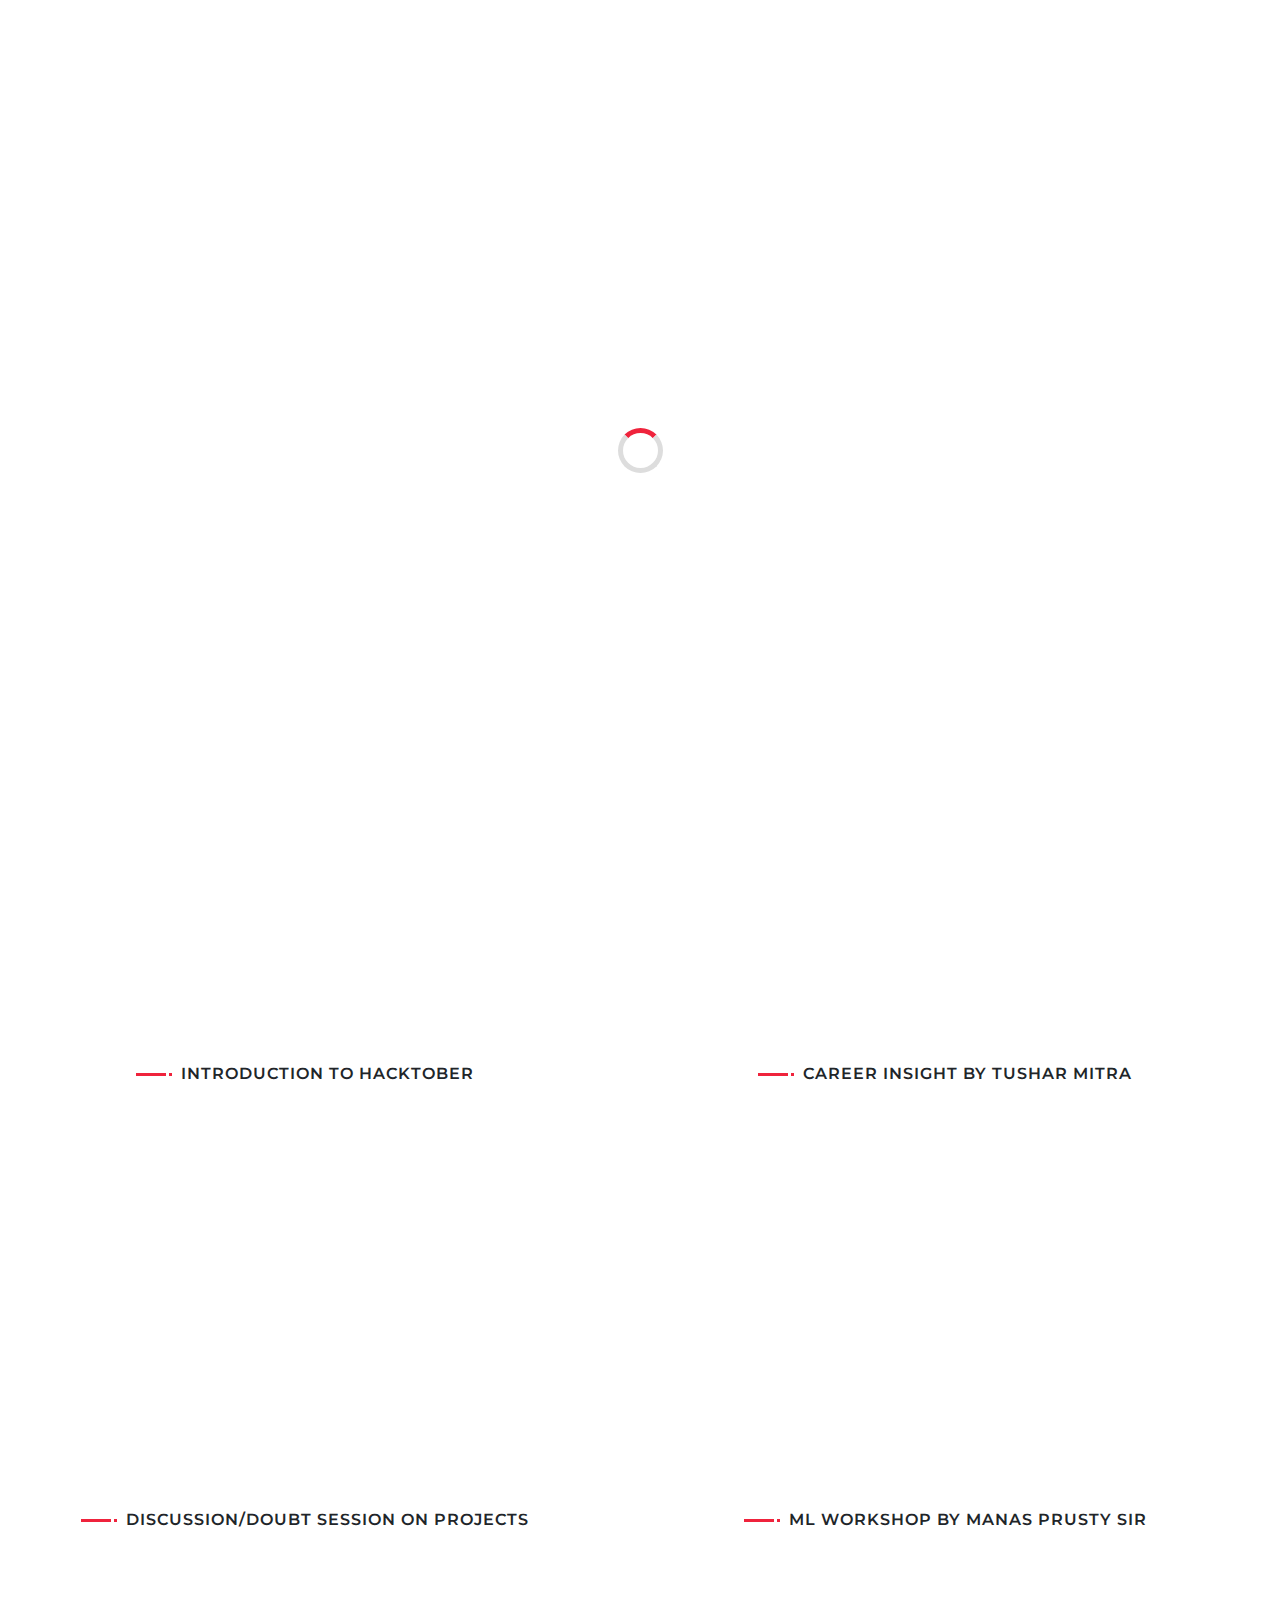
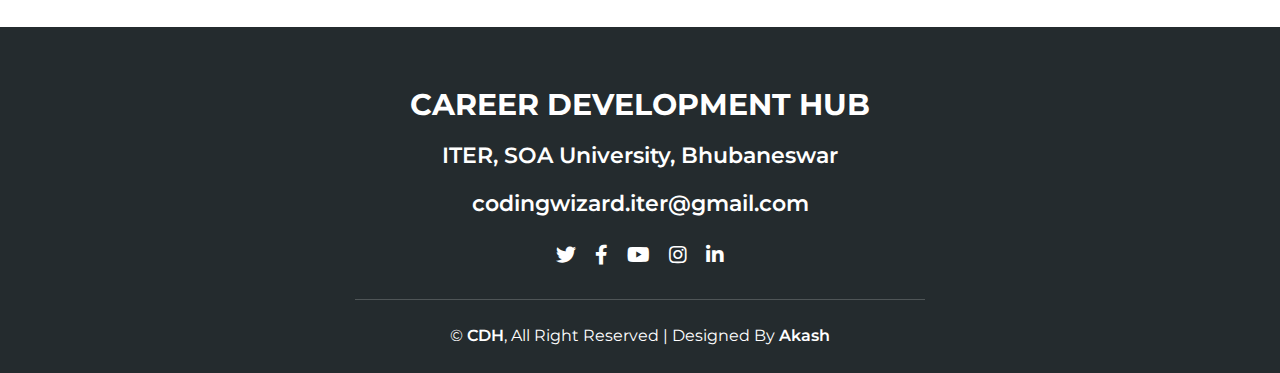
==== commit 6b6f0a82: "v3.0.1" ====
--- a/eventsCDH.html
+++ b/eventsCDH.html
@@ -76,18 +76,20 @@
             /* new desktop navbar */
       
             header {
-              display: flex;
-              justify-content: space-between;
-              /* background-color: aquamarine; */
-              align-items: center;
-            }
+              height: 80px;
+          display: flex;
+          justify-content: space-between;
+          /* background-color: #CAD5E2; */
+          align-items: center;
+          padding: 20px;
+      }
             header .logo {
               display: flex;
               width: 100px;
               padding: 10px;
             }
             nav{
-                background-color: #CAD5E2;
+                /* background-color: #CAD5E2; */
             }
             nav ul li {
               display: inline-block;
